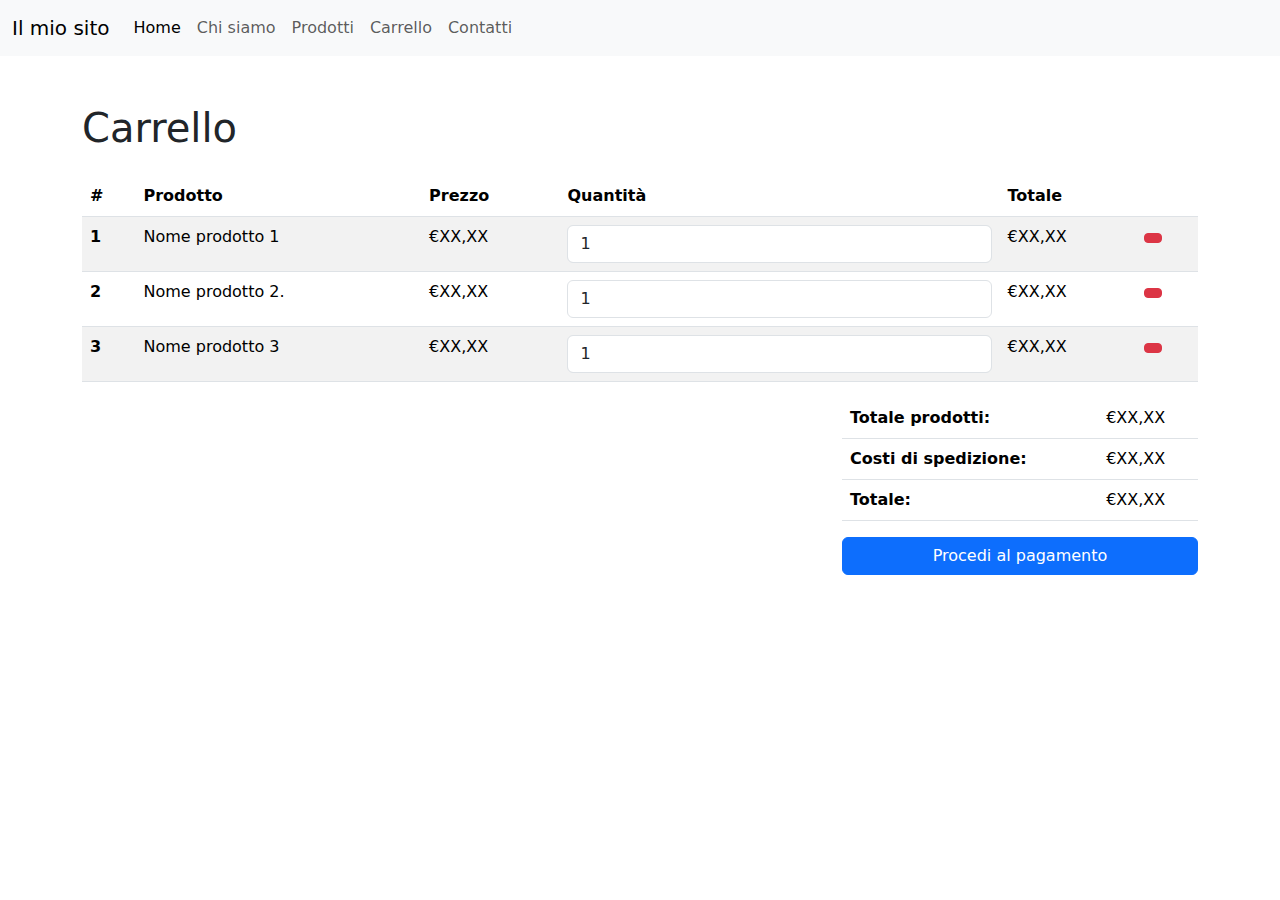
==== carrello.html @ 489707de "Rename carrello to carrello.html" ====
<!DOCTYPE html>
<!-- ChatGPT: mi scrivi una pagina di carrello con bootstrap5 -->
<html lang="en">
  <head>
    <meta charset="UTF-8" />
    <meta name="viewport" content="width=device-width, initial-scale=1.0" />
    <title>Carrello</title>
    <!-- Collegamento ai file CSS di Bootstrap -->
    <link
      rel="stylesheet"
      href="https://cdn.jsdelivr.net/npm/bootstrap@5.2.3/dist/css/bootstrap.min.css"
    />
  </head>
  

  <body>
    <header>
      <nav class="navbar navbar-expand-lg navbar-light bg-light">
        <div class="container-fluid">
          <a class="navbar-brand" href="#">Il mio sito</a>
          <button
            class="navbar-toggler"
            type="button"
            data-bs-toggle="collapse"
            data-bs-target="#navbarNav"
            aria-controls="navbarNav"
            aria-expanded="false"
            aria-label="Toggle navigation"
          >
            <span class="navbar-toggler-icon"></span>
          </button>
          <div class="collapse navbar-collapse" id="navbarNav">
            <ul class="navbar-nav">
              <li class="nav-item">
                <a class="nav-link active" aria-current="page" href="#">Home</a>
              </li>
              <li class="nav-item">
                <a class="nav-link" href="#">Chi siamo</a>
              </li>
              <li class="nav-item">
                <a class="nav-link" href="prodotti.html">Prodotti</a>
              </li>
              <li class="nav-item">
                <a class="nav-link" href="carrello.html">Carrello</a>
              </li>
              <li class="nav-item">
                <a class="nav-link" href="#">Contatti</a>
              </li>
            </ul>
          </div>
        </div>
      </nav>
    </header>

    <main class="container my-5">
      <h1 class="mb-4">Carrello</h1>
      <table class="table table-striped">
        <thead>
          <tr>
            <th scope="col">#</th>
            <th scope="col">Prodotto</th>
            <th scope="col">Prezzo</th>
            <th scope="col">Quantità</th>
            <th scope="col">Totale</th>
            <th scope="col"></th>
          </tr>
        </thead>
        <tbody>
          <tr>
            <th scope="row">1</th>
            <td>Nome prodotto 1</td>
            <td>€XX,XX</td>
            <td>
              <input type="number" class="form-control" min="1" value="1" />
            </td>
            <td>€XX,XX</td>
            <td>
              <button class="btn btn-danger btn-sm">
                <i class="bi bi-trash"></i>
              </button>
            </td>
          </tr>
          <tr>
            <th scope="row">2</th>
            <td>Nome prodotto 2.</td>
            <td>€XX,XX</td>
            <td>
              <input type="number" class="form-control" min="1" value="1" />
            </td>
            <td>€XX,XX</td>
            <td>
              <button class="btn btn-danger btn-sm">
                <i class="bi bi-trash"></i>
              </button>
            </td>
          </tr>
          <tr>
            <th scope="row">3</th>
            <td>Nome prodotto 3</td>
            <td>€XX,XX</td>
            <td>
              <input type="number" class="form-control" min="1" value="1" />
            </td>
            <td>€XX,XX</td>
            <td>
              <button class="btn btn-danger btn-sm">
                <i class="bi bi-trash"></i>
              </button>
            </td>
          </tr>
        </tbody>
      </table>
      <div class="row justify-content-end">
        <div class="col-lg-4">
          <table class="table">
            <tbody>
              <tr>
                <th scope="row">Totale prodotti:</th>
                <td>€XX,XX</td>
              </tr>
              <tr>
                <th scope="row">Costi di spedizione:</th>
                <td>€XX,XX</td>
              </tr>
              <tr>
                <th scope="row">Totale:</th>
                <td>€XX,XX</td>
              </tr>
            </tbody>
          </table>
          <a href="#" class="btn btn-primary w-100">Procedi al pagamento</a>
        </div>
      </div>
    </main>
    <!-- Collegamento ai file JavaScript di Bootstrap -->
    <script src="https://cdn.jsdelivr.net/npm/bootstrap@5.2.3/dist/js/bootstrap.bundle.min.js"></script>
  </body>
</html>
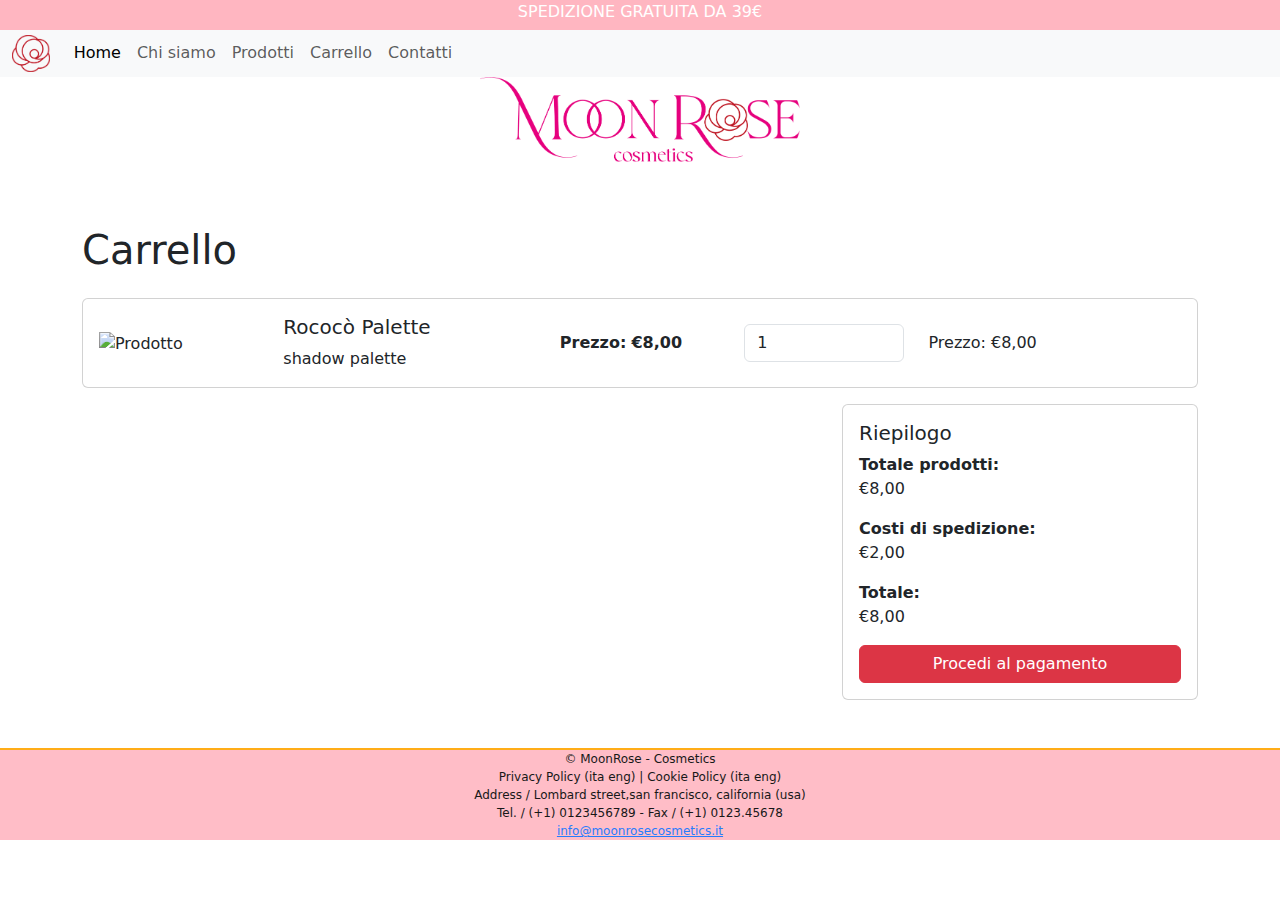
==== commit 0bc0499b: "Update carrello.html" ====
--- a/carrello.html
+++ b/carrello.html
@@ -1,138 +1,121 @@
 <!DOCTYPE html>
-<!-- ChatGPT: mi scrivi una pagina di carrello con bootstrap5 -->
-<html lang="en">
-  <head>
-    <meta charset="UTF-8" />
-    <meta name="viewport" content="width=device-width, initial-scale=1.0" />
-    <title>Carrello</title>
-    <!-- Collegamento ai file CSS di Bootstrap -->
-    <link
-      rel="stylesheet"
-      href="https://cdn.jsdelivr.net/npm/bootstrap@5.2.3/dist/css/bootstrap.min.css"
-    />
-  </head>
-  
+<html lang="it">
 
-  <body>
-    <header>
-      <nav class="navbar navbar-expand-lg navbar-light bg-light">
-        <div class="container-fluid">
-          <a class="navbar-brand" href="#">Il mio sito</a>
-          <button
-            class="navbar-toggler"
-            type="button"
-            data-bs-toggle="collapse"
-            data-bs-target="#navbarNav"
-            aria-controls="navbarNav"
-            aria-expanded="false"
-            aria-label="Toggle navigation"
-          >
-            <span class="navbar-toggler-icon"></span>
-          </button>
-          <div class="collapse navbar-collapse" id="navbarNav">
-            <ul class="navbar-nav">
-              <li class="nav-item">
-                <a class="nav-link active" aria-current="page" href="#">Home</a>
-              </li>
-              <li class="nav-item">
-                <a class="nav-link" href="#">Chi siamo</a>
-              </li>
-              <li class="nav-item">
-                <a class="nav-link" href="prodotti.html">Prodotti</a>
-              </li>
-              <li class="nav-item">
-                <a class="nav-link" href="carrello.html">Carrello</a>
-              </li>
-              <li class="nav-item">
-                <a class="nav-link" href="#">Contatti</a>
-              </li>
-            </ul>
-          </div>
-        </div>
-      </nav>
-    </header>
+<head>
+  <meta charset="UTF-8">
+  <meta name="viewport" content="width=device-width, initial-scale=1.0">
+  <title>La mia pagina Bootstrap</title>
+  <!-- Collegamento ai file CSS di Bootstrap -->
+  <link rel="stylesheet" href="https://cdn.jsdelivr.net/npm/bootstrap@5.2.3/dist/css/bootstrap.min.css">
+  <!-- Link Swiper's CSS -->
+  <link rel="stylesheet" href="https://cdn.jsdelivr.net/npm/swiper@9/swiper-bundle.min.css" />
+  <link href="style.css" rel="stylesheet">
+</head>
 
-    <main class="container my-5">
-      <h1 class="mb-4">Carrello</h1>
-      <table class="table table-striped">
-        <thead>
-          <tr>
-            <th scope="col">#</th>
-            <th scope="col">Prodotto</th>
-            <th scope="col">Prezzo</th>
-            <th scope="col">Quantità</th>
-            <th scope="col">Totale</th>
-            <th scope="col"></th>
-          </tr>
-        </thead>
-        <tbody>
-          <tr>
-            <th scope="row">1</th>
-            <td>Nome prodotto 1</td>
-            <td>€XX,XX</td>
-            <td>
-              <input type="number" class="form-control" min="1" value="1" />
-            </td>
-            <td>€XX,XX</td>
-            <td>
-              <button class="btn btn-danger btn-sm">
-                <i class="bi bi-trash"></i>
-              </button>
-            </td>
-          </tr>
-          <tr>
-            <th scope="row">2</th>
-            <td>Nome prodotto 2.</td>
-            <td>€XX,XX</td>
-            <td>
-              <input type="number" class="form-control" min="1" value="1" />
-            </td>
-            <td>€XX,XX</td>
-            <td>
-              <button class="btn btn-danger btn-sm">
-                <i class="bi bi-trash"></i>
-              </button>
-            </td>
-          </tr>
-          <tr>
-            <th scope="row">3</th>
-            <td>Nome prodotto 3</td>
-            <td>€XX,XX</td>
-            <td>
-              <input type="number" class="form-control" min="1" value="1" />
-            </td>
-            <td>€XX,XX</td>
-            <td>
-              <button class="btn btn-danger btn-sm">
-                <i class="bi bi-trash"></i>
-              </button>
-            </td>
-          </tr>
-        </tbody>
-      </table>
-      <div class="row justify-content-end">
-        <div class="col-lg-4">
-          <table class="table">
-            <tbody>
-              <tr>
-                <th scope="row">Totale prodotti:</th>
-                <td>€XX,XX</td>
-              </tr>
-              <tr>
-                <th scope="row">Costi di spedizione:</th>
-                <td>€XX,XX</td>
-              </tr>
-              <tr>
-                <th scope="row">Totale:</th>
-                <td>€XX,XX</td>
-              </tr>
-            </tbody>
-          </table>
-          <a href="#" class="btn btn-primary w-100">Procedi al pagamento</a>
+
+<body>
+        <header>
+            <div class="free-shipping-banner">
+                <p>SPEDIZIONE GRATUITA DA 39€</p>
+            </div>
+  <header>
+    <nav class="navbar navbar-expand-lg navbar-light bg-light">
+      <div class="container-fluid">
+        <img class="navbar-brand" id="logonav" href="#" src="IMMAG/MONROSE LOGO ROSE.png">
+        <button class="navbar-toggler" type="button" data-bs-toggle="collapse" data-bs-target="#navbarNav"
+          aria-controls="navbarNav" aria-expanded="false" aria-label="Toggle navigation">
+          <span class="navbar-toggler-icon"></span>
+        </button>
+        <div class="collapse navbar-collapse" id="navbarNav">
+          <ul class="navbar-nav">
+            <li class="nav-item">
+              <a class="nav-link active" aria-current="page" href="#">Home</a>
+            </li>
+            <li class="nav-item">
+              <a class="nav-link" href="#chisiamo">Chi siamo</a>
+            </li>
+            <li class="nav-item">
+              <a class="nav-link" href="prodotti.html">Prodotti</a>
+            </li>
+            <li class="nav-item">
+              <a class="nav-link" href="carrello.html">Carrello</a>
+            </li>
+            <li class="nav-item">
+              <a class="nav-link" href="#contatti">Contatti</a>
+            </li>
+          </ul>
         </div>
       </div>
-    </main>
-    <!-- Collegamento ai file JavaScript di Bootstrap -->
-    <script src="https://cdn.jsdelivr.net/npm/bootstrap@5.2.3/dist/js/bootstrap.bundle.min.js"></script>
-  </body>
-</html>
+    </nav>
+  </header>
+
+
+  <!-- logo -->
+<div id="divlogo">
+  <img id="logoesteso" src="IMMAG/MONNROSE LOGO PNG.png">
+</div>
+          </nav>
+        </header>
+        <main class="container my-5">
+            <h1 class="mb-4">Carrello</h1>
+            <div class="row">
+                <div class="col-12">
+                    <div class="card">
+                        <div class="card-body">
+                            <div class="row align-items-center">
+                                <div id="imgcarrello" class="col-md-2">
+                                    <img src="https://i.pinimg.com/564x/36/55/0b/36550bf9151c9af0d0d7f17ba3656c5b.jpg" alt="Prodotto" class="img-fluid">
+                                </div>
+                                <div class="col-md-3">
+                                    <h5 class="card-title nome">Rococò Palette</h5>
+                                    <p class="card-text">shadow palette</p>
+                                </div>
+                                <div class="col-md-2">
+                                    <p class="card-text price"><strong>Prezzo:</strong> <strong>€8,00</p></strong>
+                                </div>
+                                <div class="col-md-2">
+                                    <input type="number" class="form-control quantity" min="1" value="1" onchange="calculateTotal()">
+                                </div>
+                                <div class="col-md-2">
+                                    <p class="card-text">Prezzo: €8,00</p>
+                                </div>
+                               
+                                </div>
+                            </div>
+                        </div>
+                    </div>
+                </div>
+            </div>
+            <div class="row justify-content-end mt-3">
+                <div class="col-lg-4">
+                    <div class="card">
+                        <div class="card-body">
+                            <h5 class="card-title">Riepilogo</h5>
+                            <div class="mb-3">
+                                <div class="fw-bold">Totale prodotti:</div>
+                                <p id="subtotal" class="card-text">€8,00</p>
+                            </div>
+                            <div class="mb-3">
+                                <div class="fw-bold">Costi di spedizione:</div>
+                                <p id="shippingCost" class="card-text">€2,00</p>
+                            </div>
+                            <div class="mb-3">
+                                <div class="fw-bold">Totale:</div>
+                                <p id="totalAmount" class="card-text">€8,00</p>
+                            </div>
+                            <a href="#" class="btn btn-danger w-100">Procedi al pagamento</a>
+                        </div>
+                    </div>
+                </div>
+            </div>
+        </main>
+  <footer id="contatti">
+        © MoonRose - Cosmetics <br>
+        Privacy Policy (ita eng) | Cookie Policy (ita eng)
+       <br>
+        Address / Lombard street,san francisco, california (usa) <br>
+        Tel. / (+1) 0123456789 - Fax / (+1) 0123.45678 <br>
+        <a href="mailto:info@moonrosecosmetics.it">info@moonrosecosmetics.it</a>
+  </footer>
+ </html>
+          
--- a/style.css
+++ b/style.css
@@ -0,0 +1,313 @@
+
+/*spedizione*/
+.free-shipping-banner {
+  text-align: center;
+  background-color: #FFB6C1;
+  color: #fff;
+  height: 30px;
+}
+
+/*swiper*/
+
+.swiper {
+  width: 100%;
+  height: 100%;
+}
+
+.bestseller  { 
+  text-align: center;
+    font-size: 20px;
+   margin-top:25px;
+ font-family: "Times New Roman";
+  }
+
+.swiper-slide {
+  text-align: center;
+  font-size: 18px;
+  background: #fff;
+  display: flex;
+  justify-content: center;
+  align-items: center;
+}
+
+.swiper-slide img {
+  display: block;
+  width: 100%;
+  height: 100%;
+  object-fit: cover;
+}
+
+
+
+/* nav prodotti */
+
+#logonav{
+  width: 3%;
+}
+
+
+.navbar {
+  display: flex;
+  flex-direction: row;
+  flex-wrap: wrap;
+  background-color: #f9f9f9;
+  overflow: hidden;
+  font-size: 16px;
+  margin: 0;
+  padding: 0;
+}
+
+.navbar-item {
+  flex: 1;
+  text-align: center;
+  padding: 10px 16px;
+  text-decoration: none;
+  color: #000;
+  transition: background-color 0.3s;
+  border-bottom: 2px solid transparent;
+  box-sizing: border-box;
+}
+
+.navbar-item:hover,
+.navbar-item:focus {
+  background-color: #ddd;
+  border-bottom: 2px solid #333;
+}
+
+.navbar-item.active {
+  background-color: #ccc;
+  border-bottom: 2px solid #333;
+}
+
+.navbar-boxes {
+  display: none;
+  background-color: #f9f9f9;
+  padding: 10px;
+  box-sizing: border-box;
+}
+
+.navbar-box {
+  display: none;
+  font-size: 14px;
+  color: #666;
+  margin-top: 20px;
+  line-height: 1.5;
+}
+
+.navbar-box.active {
+  display: block;
+ }
+
+@media screen and (max-width: 600px) {
+  .navbar-item {
+      flex: none;
+      width: 100%;
+  }
+}
+#logoesteso { 
+width: 25%;
+}
+#divlogo { 
+  text-align: center !important; 
+  }
+
+#lips {
+  text-align: right;
+}
+
+#eyes {
+  text-align: center;
+}
+
+#collab {
+  text-align: left;
+}
+
+@media screen and (max-width: 600px) {
+
+  #lips {
+      text-align: center;
+  }
+
+  #collab {
+  text-align: center;
+}
+}
+
+
+/*griglia prodotti*/
+
+#informazioneprodotti {
+  margin-top: 10px;
+ 
+}
+
+.imgpreviewprodotto {
+  height: auto !important;
+}
+
+
+.immagineprodotto {
+  text-align: center;
+  margin: 20px auto;
+   font-family: "Times New Roman"
+}
+
+    H2{
+  font-size:20px;
+  font-family: "Times New Roman";
+  text-align: center;
+  color:white;
+  margin-top:40
+}
+.riquadro {
+  font-family: "Times New Roman";
+  text-align: center;
+  font-weight: bold;
+  }
+
+
+footer{
+  background-color:#FFB6C1;
+  text-align:center;
+  font-size:12px;
+  color: black;
+  border-top: 2px solid orange;
+  opacity:90%;
+  }
+
+
+
+#contact input[type="text"],
+#contact input[type="email"],
+#contact input[type="tel"],
+#contact input[type="url"],
+#contact textarea,
+#contact button[type="submit"] {
+  font: 400 12px/16px "Gotham", Helvetica, Arial, sans-serif;
+}
+
+#contact {
+  background:	#ffffff;
+   padding: 20px
+}
+
+#contact h3 {
+   font-family: "Times New Roman";
+  color: 	#ff0000;
+  display: block;
+  font-size: 30px;
+  font-weight: 400;
+}
+
+#contact h4 {
+  margin: 5px 0 15px;
+  display: block;
+  font-size: 13px;
+}
+
+fieldset {
+  border: medium none !important;
+  margin: 0 0 10px;
+  min-width: 100%;
+  padding: 0;
+  width: 100%;
+}
+
+#contact input[type="text"],
+#contact input[type="email"],
+#contact input[type="tel"],
+#contact input[type="url"],
+#contact textarea {
+  width: 100%;
+  border: 1px solid #CCC;
+  background: #FFF;
+  margin: 0 0 5px;
+  padding: 10px;
+}
+
+#contact input[type="text"]:hover,
+#contact input[type="email"]:hover,
+#contact input[type="tel"]:hover,
+#contact input[type="url"]:hover,
+#contact textarea:hover {
+  -webkit-transition: border-color 0.3s ease-in-out;
+  -moz-transition: border-color 0.3s ease-in-out;
+  transition: border-color 0.3s ease-in-out;
+  border: 1px solid #AAA;
+}
+
+#contact textarea {
+  height: 100px;
+  max-width: 100%;
+  resize: none;
+}
+
+#contact button[type="submit"] {
+  cursor: pointer;
+  width: 100%;
+  border: none;
+  background: 	#ff0000;
+  color: #FFF;
+  margin: 0 0 5px;
+  padding: 10px;
+  font-size: 15px;
+}
+
+#contact button[type="submit"]:hover {
+  background: #8b4513;
+  -webkit-transition: background 0.3s ease-in-out;
+  -moz-transition: background 0.3s ease-in-out;
+  transition: background-color 0.3s ease-in-out;
+}
+
+#contact button[type="submit"]:active {
+  box-shadow: inset 0 1px 3px rgba(0, 0, 0, 0.5);
+}
+
+#contact input:focus,
+#contact textarea:focus {
+  outline: 0;
+  border: 1px solid #999;
+} 
+::-webkit-input-placeholder {
+  color: #888;
+}
+
+:-moz-placeholder {
+  color: #888;
+}
+
+::-moz-placeholder {
+  color: #888;
+}
+
+:-ms-input-placeholder {
+  color: #888;
+}
+
+.img-chi {
+  width: 100%;
+}
+
+@media (max-width: 768px) {
+  .contatti {
+    flex-direction: column;
+
+    margin: 0 20px;
+  }
+
+  #contact {
+    width: 100%;
+  }
+
+  .contatti .form {
+    width: 100%;
+    margin: 20px 0;
+  }
+
+  .contatti .indirizzo {
+    margin: 20px 0;
+    order: 2;
+
+  }
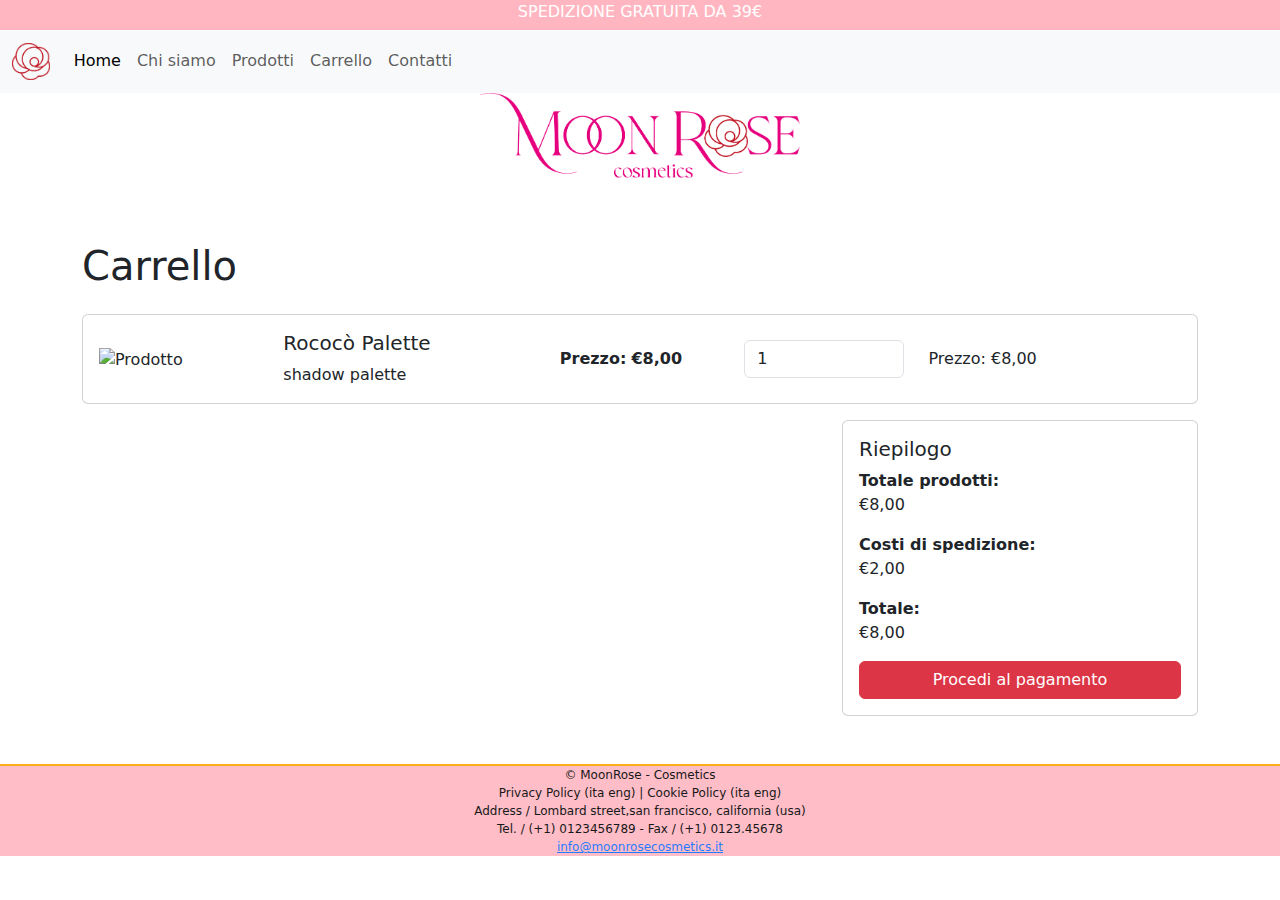
==== commit ace91551: "Update carrello.html" ====
--- a/carrello.html
+++ b/carrello.html
@@ -32,7 +32,7 @@
               <a class="nav-link active" aria-current="page" href="#">Home</a>
             </li>
             <li class="nav-item">
-              <a class="nav-link" href="#chisiamo">Chi siamo</a>
+              <a class="nav-link" href="chisiamo">Chi siamo</a>
             </li>
             <li class="nav-item">
               <a class="nav-link" href="prodotti.html">Prodotti</a>
@@ -41,7 +41,7 @@
               <a class="nav-link" href="carrello.html">Carrello</a>
             </li>
             <li class="nav-item">
-              <a class="nav-link" href="#contatti">Contatti</a>
+              <a class="nav-link" href="contatti">Contatti</a>
             </li>
           </ul>
         </div>
--- a/style.css
+++ b/style.css
@@ -6,6 +6,19 @@
   color: #fff;
   height: 30px;
 }
+
+#logonav{
+  width: 3%;
+}
+
+#logoesteso { 
+width: 25%; !important; 
+  }
+
+
+#divlogo { 
+  text-align: center !important; 
+  }
 
 /*swiper*/
 
@@ -38,101 +51,6 @@
 }
 
 
-
-/* nav prodotti */
-
-#logonav{
-  width: 3%;
-}
-
-
-.navbar {
-  display: flex;
-  flex-direction: row;
-  flex-wrap: wrap;
-  background-color: #f9f9f9;
-  overflow: hidden;
-  font-size: 16px;
-  margin: 0;
-  padding: 0;
-}
-
-.navbar-item {
-  flex: 1;
-  text-align: center;
-  padding: 10px 16px;
-  text-decoration: none;
-  color: #000;
-  transition: background-color 0.3s;
-  border-bottom: 2px solid transparent;
-  box-sizing: border-box;
-}
-
-.navbar-item:hover,
-.navbar-item:focus {
-  background-color: #ddd;
-  border-bottom: 2px solid #333;
-}
-
-.navbar-item.active {
-  background-color: #ccc;
-  border-bottom: 2px solid #333;
-}
-
-.navbar-boxes {
-  display: none;
-  background-color: #f9f9f9;
-  padding: 10px;
-  box-sizing: border-box;
-}
-
-.navbar-box {
-  display: none;
-  font-size: 14px;
-  color: #666;
-  margin-top: 20px;
-  line-height: 1.5;
-}
-
-.navbar-box.active {
-  display: block;
- }
-
-@media screen and (max-width: 600px) {
-  .navbar-item {
-      flex: none;
-      width: 100%;
-  }
-}
-#logoesteso { 
-width: 25%;
-}
-#divlogo { 
-  text-align: center !important; 
-  }
-
-#lips {
-  text-align: right;
-}
-
-#eyes {
-  text-align: center;
-}
-
-#collab {
-  text-align: left;
-}
-
-@media screen and (max-width: 600px) {
-
-  #lips {
-      text-align: center;
-  }
-
-  #collab {
-  text-align: center;
-}
-}
 
 
 /*griglia prodotti*/
@@ -311,3 +229,11 @@
     order: 2;
 
   }
+
+
+  .mb-4 {
+   text-align: center;
+   font-family: "Times New Roman";
+  }
+
+
